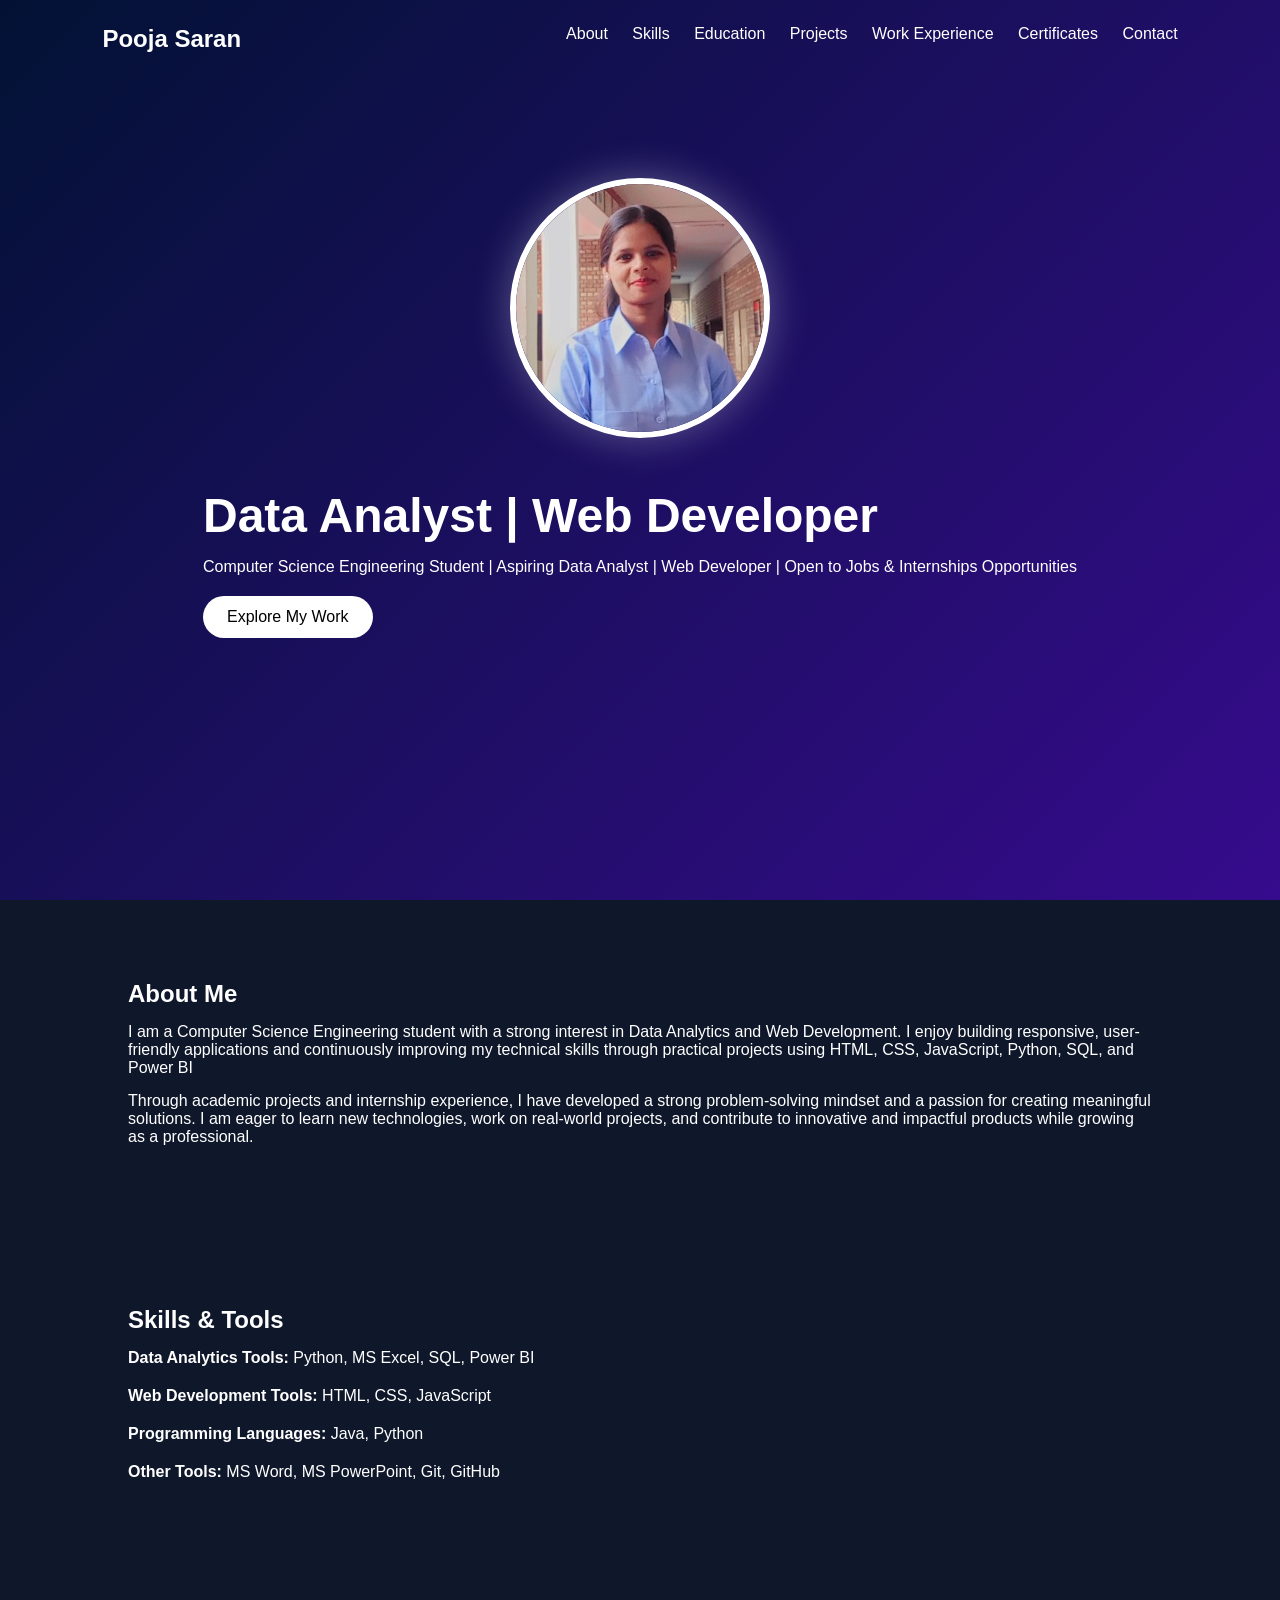
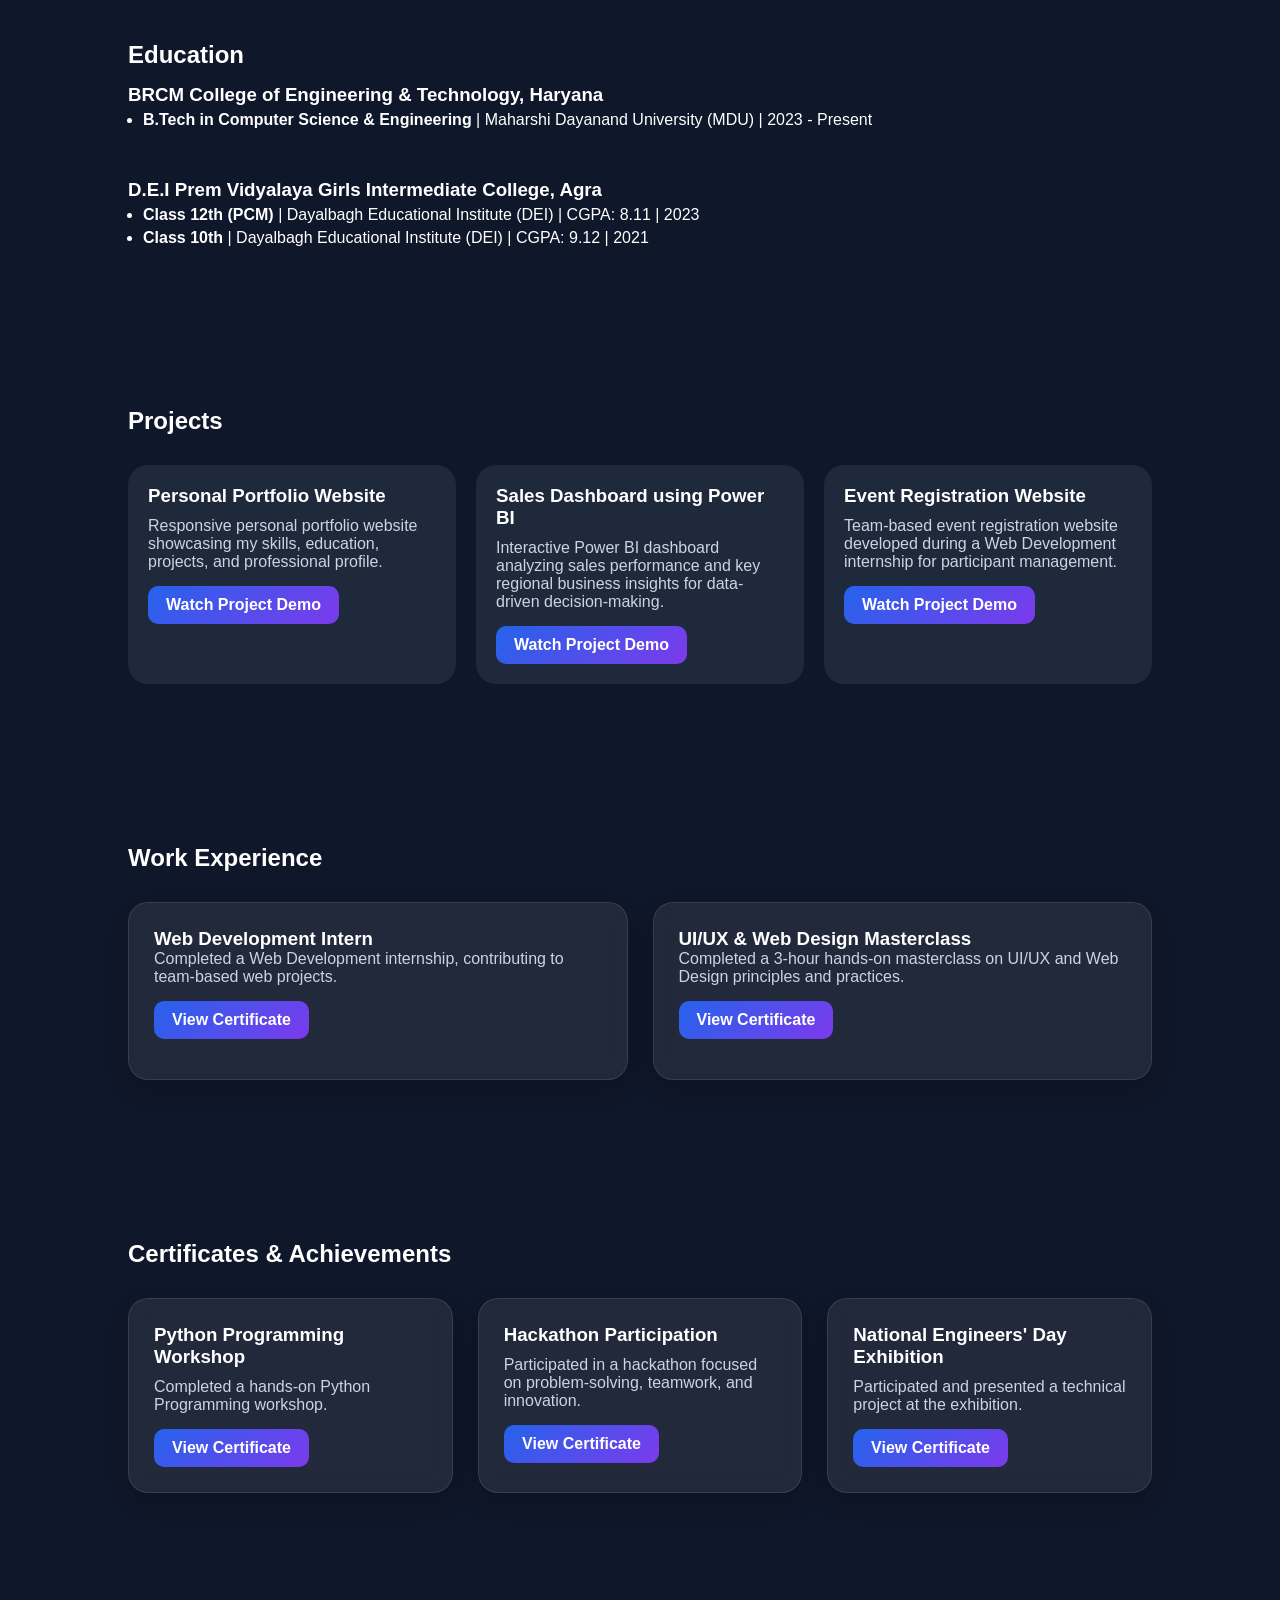
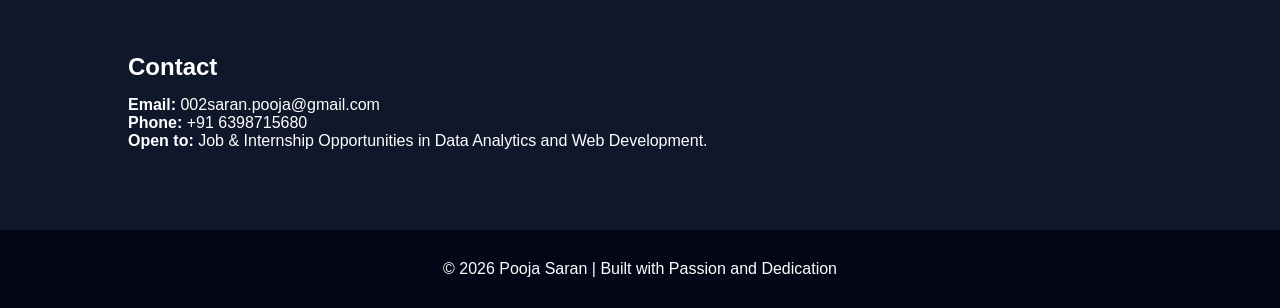
==== index.html @ 07d9d1fc "Update portfolio with latest changes" ====
<!DOCTYPE html>
<html lang="en">

<head>
    <meta charset="UTF-8">
    <meta name="viewport" content="width=device-width,initial-scale=1">
    <title>Pooja Saran | Portfolio</title>
    <link rel="stylesheet" href="style.css">
    <script src="script.js" defer></script>
</head>


<body>

    <header class="hero">
        <nav>
            <h2>Pooja Saran</h2>
            <div>
                <a href="#about">About</a>
                <a href="#skills">Skills</a>
                <a href="#education">Education</a>
                <a href="#projects">Projects</a>
                <a href="#experience">Work Experience</a>
                <a href="#certificates">Certificates</a>
                <a href="#contact">Contact</a>
            </div>
        </nav>

        <div class="hero-content">
            <img src="assets/profile/pooja.jpg" alt="Profile Photo" class="profile">

            <div>
                <h1>Data Analyst | Web Developer</h1>
                <p>Computer Science Engineering Student | Aspiring Data Analyst |
                    Web Developer | Open to Jobs & Internships Opportunities</p>
                <a class="btn" href="#projects">Explore My Work</a>
            </div>
        </div>


    </header>


    <section id="about">
        <h2>About Me</h2>
        <div class="about-grid">
            <p>
                I am a Computer Science Engineering student with a strong interest in
                Data Analytics and Web Development. I enjoy building responsive,
                user-friendly applications and continuously improving my technical
                skills through practical projects using HTML, CSS, JavaScript, Python,
                SQL, and Power BI
            </p>
            <p>
                Through academic projects and internship experience, I have developed
                a strong problem-solving mindset and a passion for creating meaningful
                solutions. I am eager to learn new technologies, work on real-world
                projects, and contribute to innovative and impactful products while
                growing as a professional.
            </p>
        </div>
    </section>


    <section id="skills">
        <h2>Skills & Tools</h2>

        <div class="cards">
            <p><strong>Data Analytics Tools:</strong> Python, MS Excel, SQL, Power BI</p>

            <p><strong>Web Development Tools:</strong> HTML, CSS, JavaScript</p>

            <p><strong>Programming Languages:</strong> Java, Python</p>

            <p><strong>Other Tools:</strong> MS Word, MS PowerPoint, Git, GitHub</p>
        </div>
    </section>



    <section id="education">
        <h2>Education</h2>

        <div class="education-container">

            <div class="education-card">

                <h3>BRCM College of Engineering & Technology, Haryana</h3>

                <ul>
                    <li>
                        <p><strong>B.Tech in Computer Science & Engineering</strong> | Maharshi Dayanand University
                            (MDU) | 2023 - Present</p>
                    </li>

                </ul>
            </div>

            <div class="education-card">
                <h3> D.E.I Prem Vidyalaya Girls Intermediate College, Agra </h3>

                <ul>
                    <li>
                        <p><strong>Class 12th (PCM)</strong> | Dayalbagh Educational Institute (DEI) | CGPA: 8.11 | 2023
                        </p>
                    </li>
                    <li>
                        <p><strong>Class 10th</strong> | Dayalbagh Educational Institute (DEI) | CGPA: 9.12 | 2021</p>
                    </li>
                </ul>
            </div>

        </div>
    </section>



    <section id="projects">
        <h2>Projects</h2>
        <div class="project-grid">
            <div class="card">

                <h3>Personal Portfolio Website</h3>
                <p>Responsive personal portfolio website showcasing my skills, education, projects, and professional
                    profile.</p>

                <a href="assets/certificates/portfolio.mp4" target="_blank" class="certificate-btn">
                    Watch Project Demo
                </a>
            </div>


            <div class="card">
                <h3>Sales Dashboard using Power BI</h3>

                <p>
                    Interactive Power BI dashboard analyzing sales performance and key regional business
                    insights for data-driven decision-making.
                </p>

                <a href="assets/certificates/Sales_dashboard.mp4" target="_blank" rel="noopener noreferrer"
                    class="certificate-btn">
                    Watch Project Demo
                </a>
            </div>

            <div class="card">
                <h3>Event Registration Website</h3>
                <p>
                    Team-based event registration website developed during a Web Development internship for participant
                    management.
                </p>
                <a href="assets/certificates/event-reg.mp4" target="_blank" class="certificate-btn">
                    Watch Project Demo
                </a>
            </div>

        </div>
    </section>



    <section id="experience">
        <h2>Work Experience</h2>

        <div class="experience-container">
            <div class="experience-card">
                <h3>Web Development Intern</h3>
                <p>Completed a Web Development internship, contributing to team-based web projects.
                <p>

                    <a href="assets/certificates/Internship.pdf" target="_blank" class="certificate-btn">
                        View Certificate
                    </a>
            </div>

            <div class="experience-card">
                <h3>UI/UX & Web Design Masterclass</h3>
                <p>Completed a 3-hour hands-on masterclass on UI/UX and Web Design principles and practices.</p>

                <a href="assets/certificates/UI-UX.pdf" target="_blank" class="certificate-btn">
                    View Certificate
                </a>
            </div>

        </div>
    </section>


    <section id="certificates">
        <h2>Certificates & Achievements</h2>

        <div class="certificate-container">

            <div class="certificate-card">
                <h3>Python Programming Workshop</h3>
                <p>Completed a hands-on Python Programming workshop.</p>

                <a href="assets/certificates/python1.pdf" target="_blank" class="certificate-btn">
                    View Certificate
                </a>
            </div>

            <div class="certificate-card">
                <h3>Hackathon Participation</h3>
                <p>Participated in a hackathon focused on problem-solving, teamwork, and innovation.</p>
                <a href="assets/certificates/hackathon.pdf" target="_blank" class="certificate-btn">
                    View Certificate
                </a>
            </div>

            <div class="certificate-card">
                <h3>National Engineers' Day Exhibition</h3>
                <p>Participated and presented a technical project at the exhibition.</p>

                <a href="assets/certificates/engineer's day.pdf" target="_blank" class="certificate-btn">
                    View Certificate
                </a>
            </div>

        </div>
    </section>



    <section id="contact">
        <h2>Contact</h2>

        <div class="contact-grid">
            <p><strong>Email:</strong> 002saran.pooja@gmail.com</p>

            <p><strong>Phone:</strong> +91 6398715680</p>

            <p>
                <strong>Open to:</strong> Job & Internship Opportunities in
                Data Analytics and Web Development.
            </p>
        </div>
    </section>

    <footer>
        <p>© 2026 Pooja Saran | Built with Passion and Dedication</p>
    </footer>



</body>

</html>
---- style.css ----
* {
    margin: 0;
    padding: 0;
    box-sizing: border-box;
    font-family: 'Segoe UI', sans-serif;
}

body {
    background: #0f172a;
    color: white
}



.hero {
    min-height: 100vh;
    background: linear-gradient(135deg, #021234, #360b8d);
}

nav h2 {
    display: inline-block;
    transition: transform 0.3s ease;
}

nav h2:hover {
    transform: scale(1.1);
}

nav {
    display: flex;
    justify-content: space-between;
    padding: 25px 8%;
}

nav a {
    color: white;
    text-decoration: none;
    margin-left: 20px;
    display: inline-block;
    transition: transform 0.3s ease;
}

nav a:hover {
    transform: scale(1.1);
}


.hero-content {
    display: flex;
    justify-content: center;
    align-items: center;
    gap: 50px;
    padding: 100px 8%;
    flex-wrap: wrap;
}



.profile {
    width: 260px;
    height: 260px;
    border-radius: 50%;
    object-fit: cover;
    border: 6px solid white;
    box-shadow: 0 0 40px rgba(255, 255, 255, .3);
}


h1 {
    font-size: 3rem;
    margin-bottom: 15px;
}


.btn {
    display: inline-block;
    background: white;
    color: black;
    padding: 12px 24px;
    border-radius: 30px;
    text-decoration: none;
    margin-top: 20px;
    transition: all 0.3s ease;
}

.btn:hover {
    transform: scale(1.08);
}




section {
    padding: 80px 10%;
}

.about-grid {
    margin-top: 15px;
    gap: 70px;
}

.about-grid p{
    margin-top: 15px;
}


.education-container {
    display: grid;
    /* grid-template-columns: repeat(auto-fit, minmax(280px, 1fr)); */
    margin-top: 15px;
    gap: 50px;
}

/* .education-card {
    margin-top: 5px;
} */


.education-card p {
    margin-top: 5px;
}

.education-card ul li {
    margin-left: 15px;
}



.cards, .project-grid {
    display: grid;
    gap: 20px
}

.cards {
    margin-top: 15px;
}

.project-grid {
    grid-template-columns: repeat(auto-fit, minmax(280px, 1fr));
    margin-top: 30px;
}


.card {
    background: #1e293b;
    padding: 20px;
    border-radius: 20px;
    transition: .3s
}


.card:hover {
    transform: translateY(-8px)
}


.card h3 {
    margin-bottom: 10px;
    color: #ffffff;
}

.card p {
    color: #cbd5e1;
    margin-bottom: 15px;
}




.experience-container {
    display: grid;
    grid-template-columns: repeat(auto-fit, minmax(300px, 1fr));
    gap: 25px;
    margin-top: 30px;
}

.experience-card {
    background: rgba(255, 255, 255, 0.08);
    backdrop-filter: blur(10px);
    border: 1px solid rgba(255, 255, 255, 0.1);
    padding: 25px;
    border-radius: 20px;
    transition: 0.4s ease;
    box-shadow: 0 10px 25px rgba(0, 0, 0, 0.2);
}

.experience-card p {
    color: #cbd5e1;
    margin-bottom: 15px;
}




#certificates {
    padding: 80px 10%;
}

.certificate-container {
    display: grid;
    grid-template-columns: repeat(auto-fit, minmax(300px, 1fr));
    gap: 25px;
    margin-top: 30px;
}

.certificate-card {
    background: rgba(255, 255, 255, 0.08);
    backdrop-filter: blur(10px);
    border: 1px solid rgba(255, 255, 255, 0.1);
    padding: 25px;
    border-radius: 20px;
    transition: 0.4s ease;
    box-shadow: 0 10px 25px rgba(0, 0, 0, 0.2);
}

.certificate-card:hover {
    transform: translateY(-10px);
    box-shadow: 0 20px 40px rgba(0, 0, 0, 0.3);
}

.certificate-card h3 {
    margin-bottom: 10px;
    color: #ffffff;
}

.certificate-card p {
    color: #cbd5e1;
    margin-bottom: 15px;
}

.certificate-btn {
    display: inline-block;
    padding: 10px 18px;
    background: linear-gradient(135deg, #2563eb, #7c3aed);
    color: white;
    text-decoration: none;
    border-radius: 10px;
    font-weight: 600;
    transition: 0.3s;
}

.certificate-btn:hover {
    transform: scale(1.05);
}

.contact-grid {
    margin-top: 15px;
}




footer {
    text-align: center;
    padding: 30px;
    background: #020617
}




.reveal {
    opacity: 0;
    transform: translateY(50px);
    transition: all 0.8s ease;
}

.reveal.active {
    opacity: 1;
    transform: translateY(0);
}


.nav-scrolled {
    background: rgba(2, 6, 23, 0.95);
    position: sticky;
    top: 0;
    z-index: 1000;
    backdrop-filter: blur(10px);
    transition: 0.3s ease;
}


.hero-content {
    opacity: 0;
    transform: translateY(30px);
}

.hero-content.animate {
    opacity: 1;
    transform: translateY(0);
    transition: all 1s ease;
}
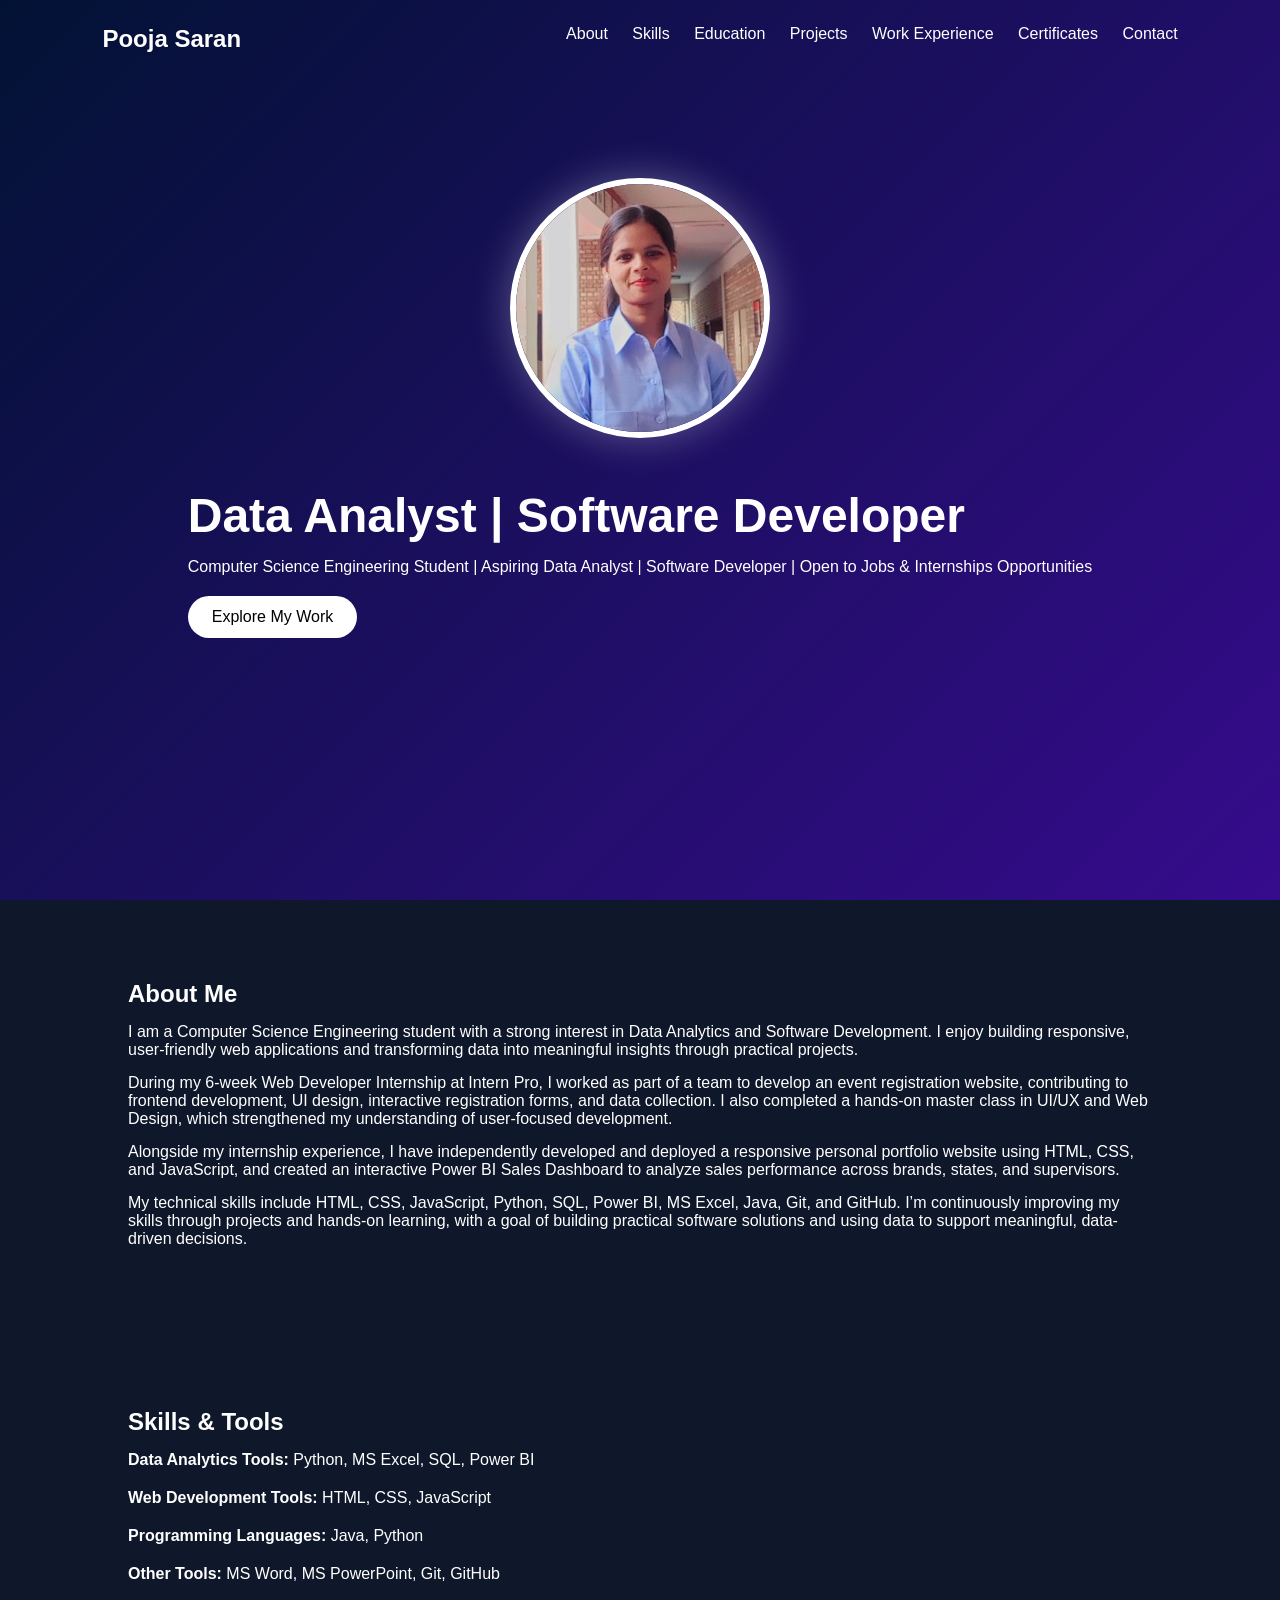
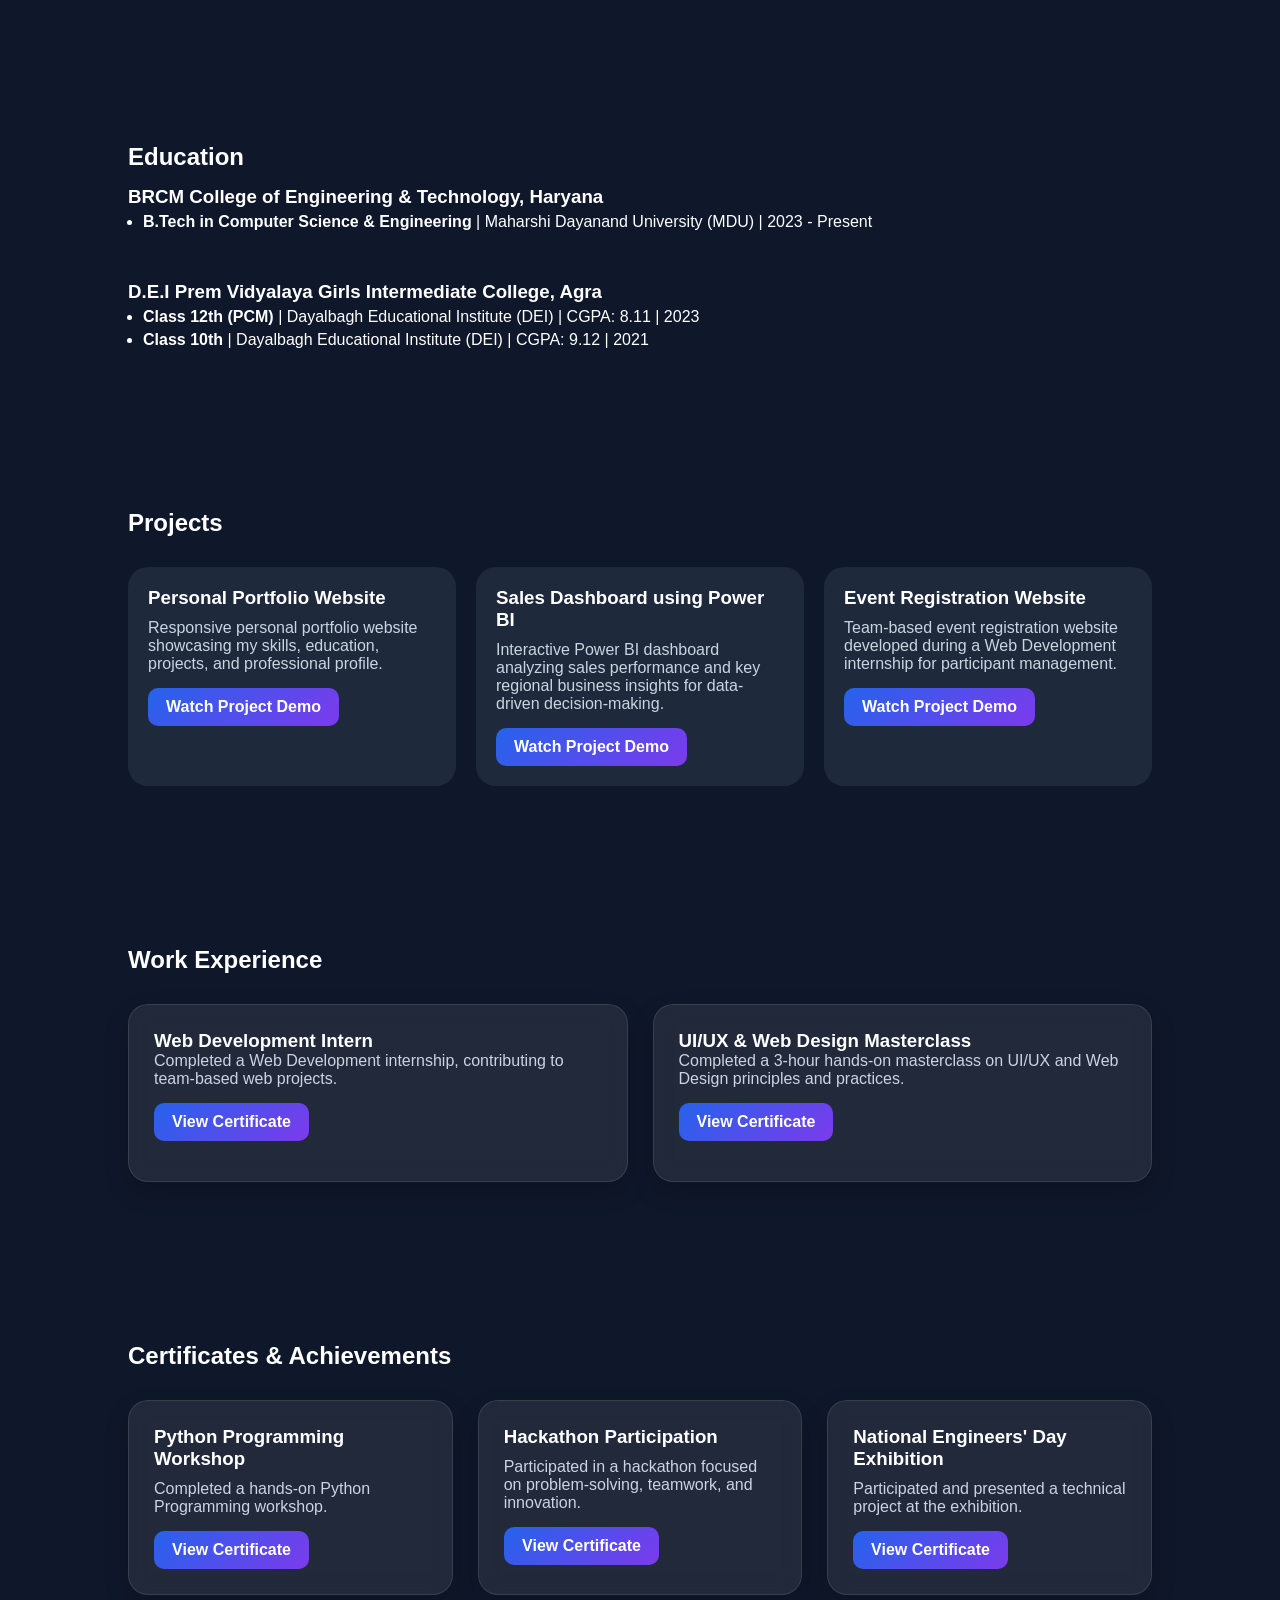
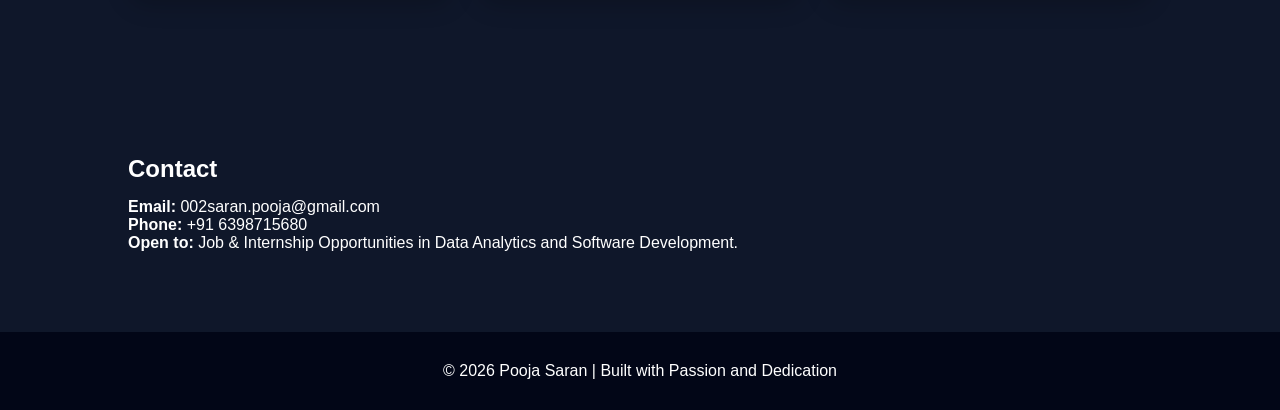
==== commit f3dbed28: "Update portfolio" ====
--- a/index.html
+++ b/index.html
@@ -30,9 +30,9 @@
             <img src="assets/profile/pooja.jpg" alt="Profile Photo" class="profile">
 
             <div>
-                <h1>Data Analyst | Web Developer</h1>
+                <h1>Data Analyst | Software Developer</h1>
                 <p>Computer Science Engineering Student | Aspiring Data Analyst |
-                    Web Developer | Open to Jobs & Internships Opportunities</p>
+                    Software Developer | Open to Jobs & Internships Opportunities</p>
                 <a class="btn" href="#projects">Explore My Work</a>
             </div>
         </div>
@@ -45,18 +45,16 @@
         <h2>About Me</h2>
         <div class="about-grid">
             <p>
-                I am a Computer Science Engineering student with a strong interest in
-                Data Analytics and Web Development. I enjoy building responsive,
-                user-friendly applications and continuously improving my technical
-                skills through practical projects using HTML, CSS, JavaScript, Python,
-                SQL, and Power BI
-            </p>
-            <p>
-                Through academic projects and internship experience, I have developed
-                a strong problem-solving mindset and a passion for creating meaningful
-                solutions. I am eager to learn new technologies, work on real-world
-                projects, and contribute to innovative and impactful products while
-                growing as a professional.
+             I am a Computer Science Engineering student with a strong interest in Data Analytics and Software Development. I enjoy building responsive, user-friendly web applications and transforming data into meaningful insights through practical projects.
+            </p>
+            <p>
+               During my 6-week Web Developer Internship at Intern Pro, I worked as part of a team to develop an event registration website, contributing to frontend development, UI design, interactive registration forms, and data collection. I also completed a hands-on master class in UI/UX and Web Design, which strengthened my understanding of user-focused development.
+            </p>
+            <p>
+                Alongside my internship experience, I have independently developed and deployed a responsive personal portfolio website using HTML, CSS, and JavaScript, and created an interactive Power BI Sales Dashboard to analyze sales performance across brands, states, and supervisors.
+            </p>
+            <p>
+                My technical skills include HTML, CSS, JavaScript, Python, SQL, Power BI, MS Excel, Java, Git, and GitHub. I’m continuously improving my skills through projects and hands-on learning, with a goal of building practical software solutions and using data to support meaningful, data-driven decisions.
             </p>
         </div>
     </section>
@@ -233,7 +231,7 @@
 
             <p>
                 <strong>Open to:</strong> Job & Internship Opportunities in
-                Data Analytics and Web Development.
+                Data Analytics and Software Development.
             </p>
         </div>
     </section>
